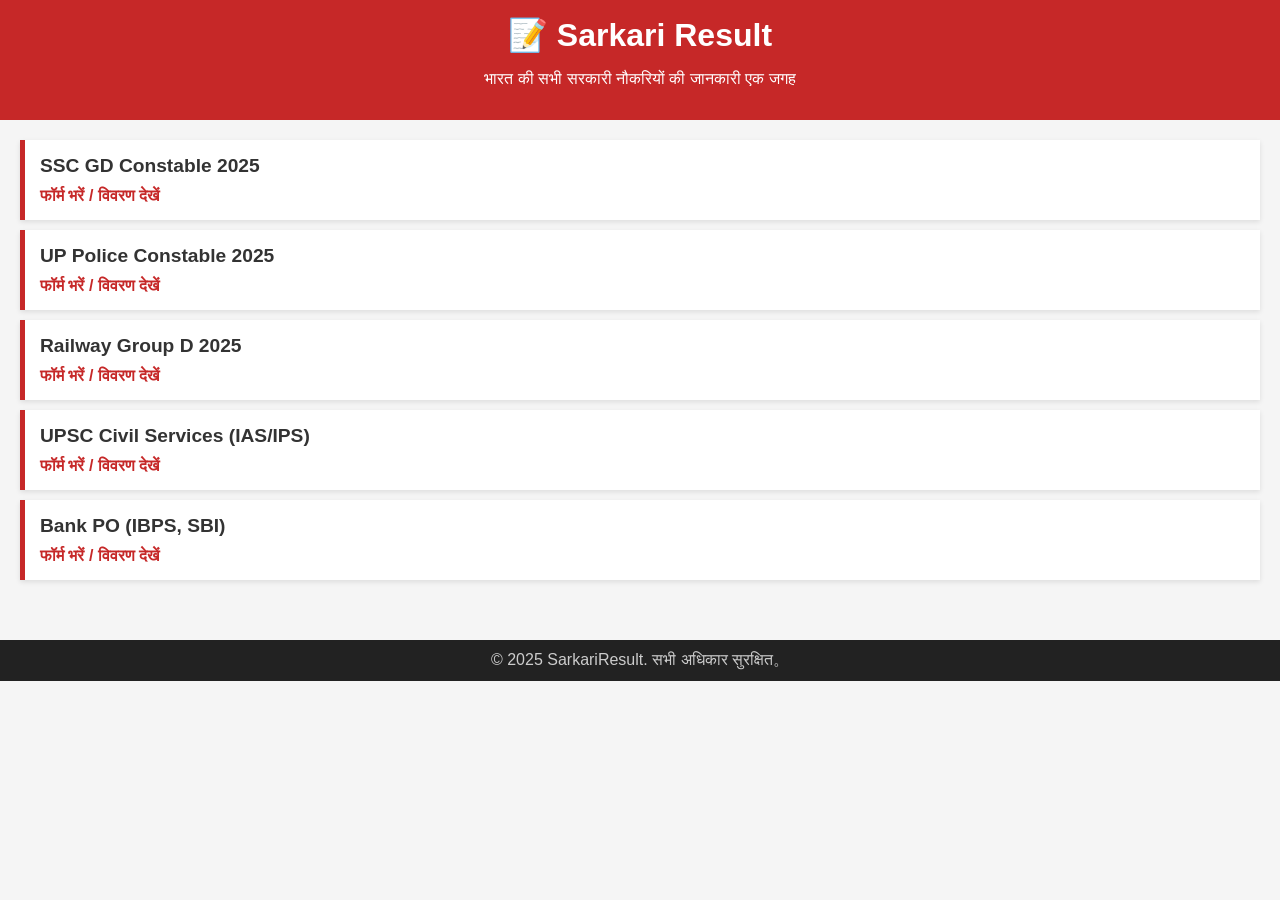
==== index.html @ b66294f8 "Add files via upload" ====
<!DOCTYPE html>
<html lang="hi">
<head>
  <meta charset="UTF-8" />
  <meta name="viewport" content="width=device-width, initial-scale=1.0"/>
  <title>Sarkari Result - सरकारी नौकरी पोर्टल</title>
  <link rel="stylesheet" href="style.css"/>
</head>
<body>
  <header>
    <h1>📝 Sarkari Result</h1>
    <p>भारत की सभी सरकारी नौकरियों की जानकारी एक जगह</p>
  </header>

  <main>
    <section class="job-list" id="jobs">
      <!-- Jobs will be added here by JavaScript -->
    </section>
  </main>

  <footer>
    © 2025 SarkariResult. सभी अधिकार सुरक्षित。
  </footer>

  <script src="script.js"></script>
</body>
</html>
---- style.css ----
body {
  margin: 0;
  font-family: Arial, sans-serif;
  background: #f5f5f5;
  color: #333;
}

header {
  background-color: #c62828;
  color: white;
  text-align: center;
  padding: 1rem 0;
}

header h1 {
  margin: 0;
  font-size: 2rem;
}

.job-list {
  padding: 20px;
}

.job-card {
  background: white;
  padding: 15px;
  margin-bottom: 10px;
  border-left: 5px solid #c62828;
  box-shadow: 0 2px 5px rgba(0,0,0,0.1);
}

.job-card h2 {
  margin: 0 0 10px;
  font-size: 1.2rem;
}

.job-card a {
  color: #c62828;
  text-decoration: none;
  font-weight: bold;
}

footer {
  text-align: center;
  background-color: #222;
  color: #ccc;
  padding: 10px 0;
  margin-top: 30px;
}
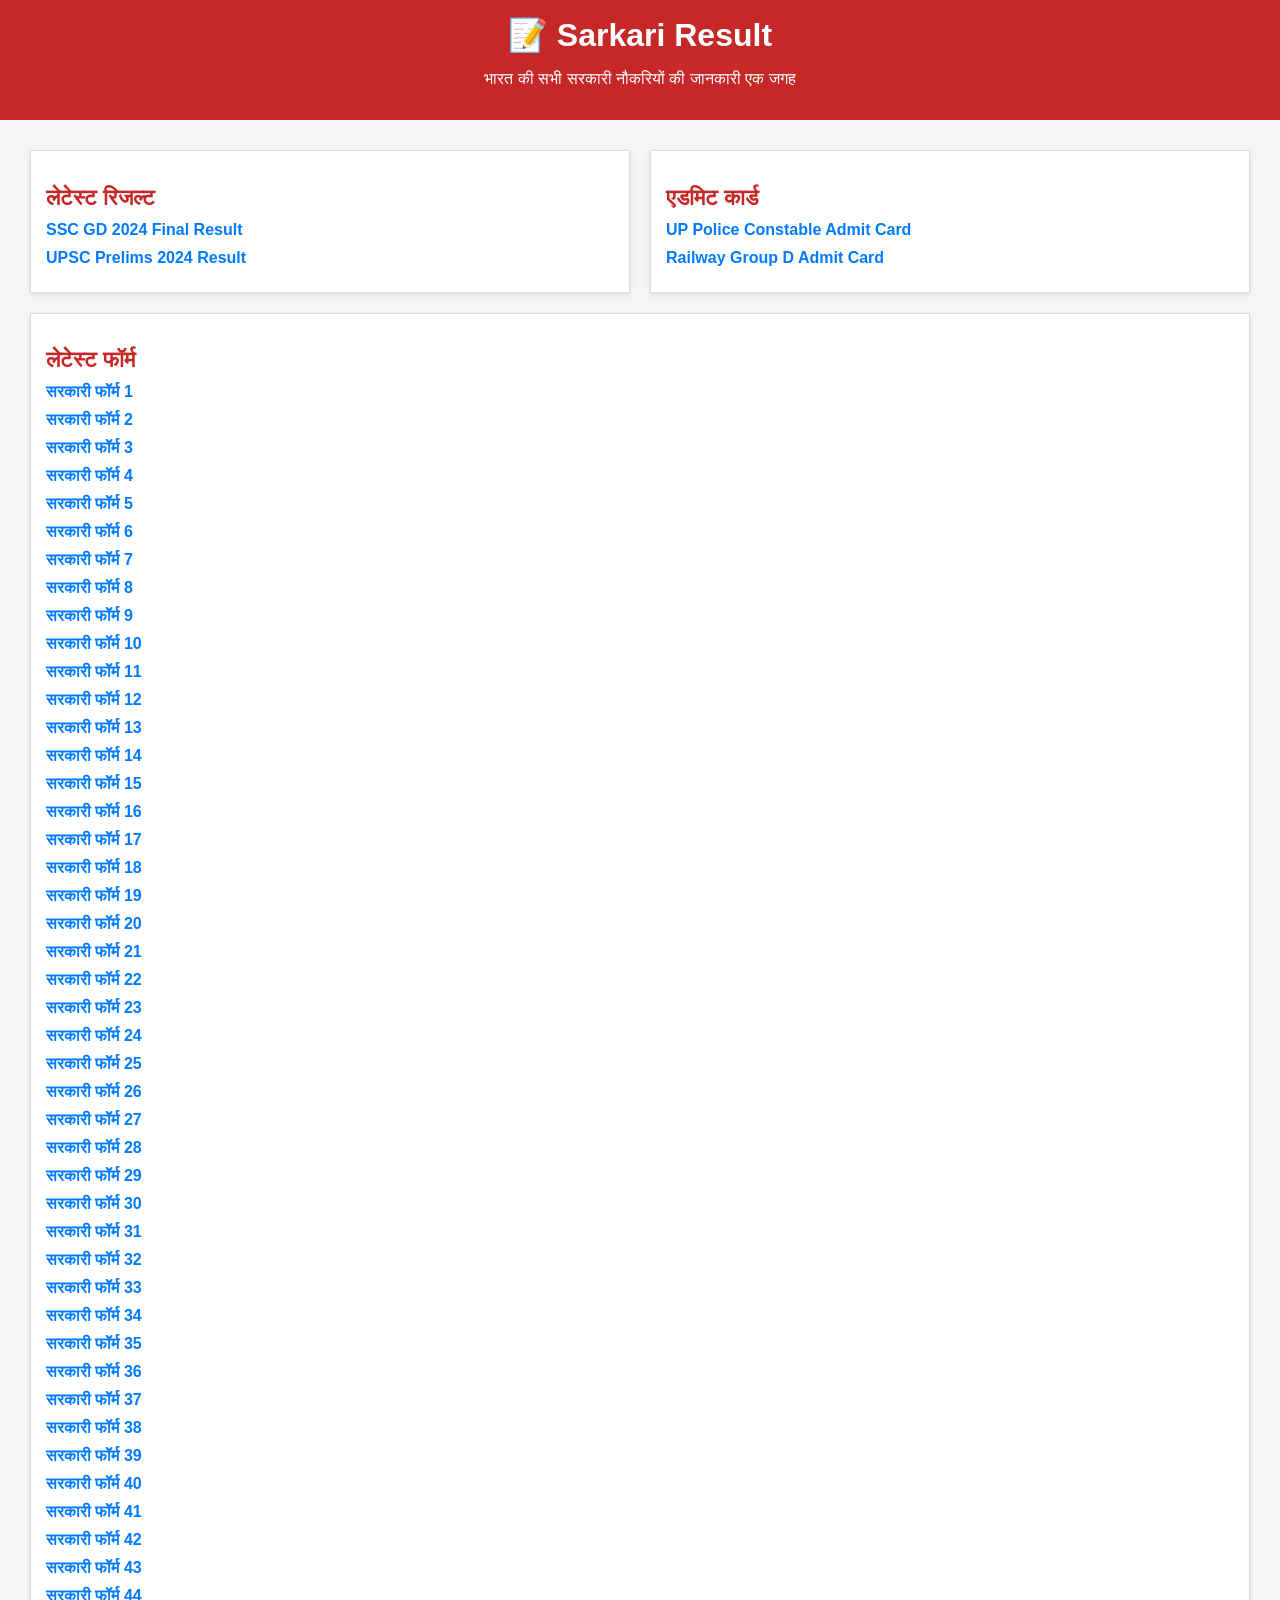
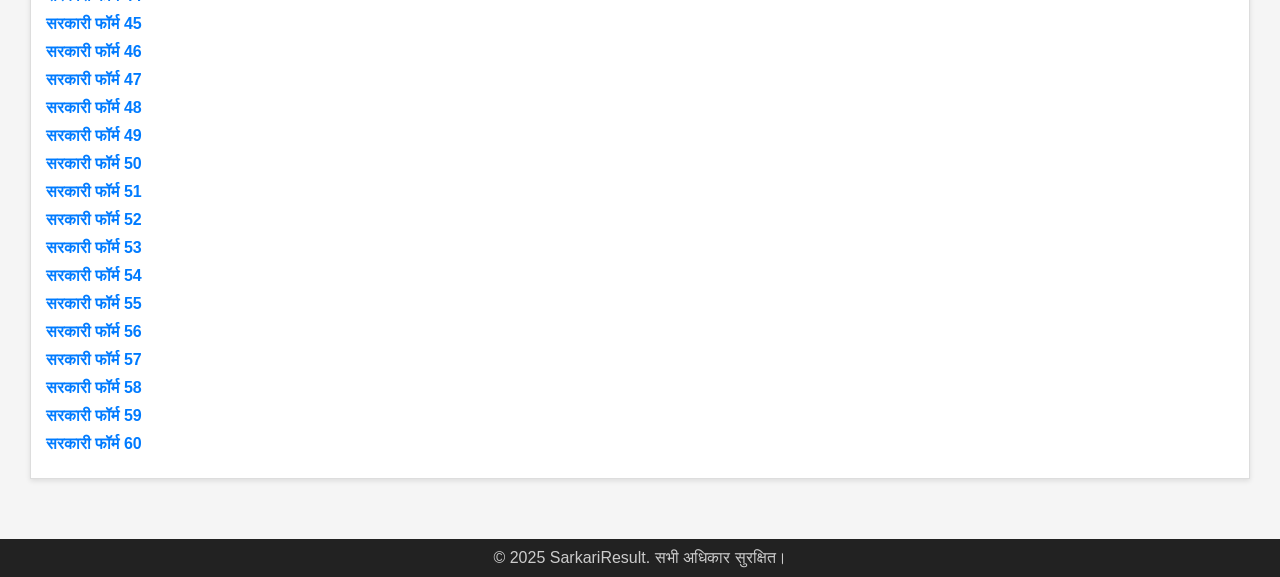
==== commit b519e8d7: "Add files via upload" ====
--- a/index.html
+++ b/index.html
@@ -13,14 +13,20 @@
     <p>भारत की सभी सरकारी नौकरियों की जानकारी एक जगह</p>
   </header>
 
-  <main>
-    <section class="job-list" id="jobs">
-      <!-- Jobs will be added here by JavaScript -->
+  <main class="columns">
+    <section class="column" id="latest-results">
+      <h2>लेटेस्ट रिजल्ट</h2>
+    </section>
+    <section class="column" id="admit-cards">
+      <h2>एडमिट कार्ड</h2>
+    </section>
+    <section class="column" id="latest-forms">
+      <h2>लेटेस्ट फॉर्म</h2>
     </section>
   </main>
 
   <footer>
-    © 2025 SarkariResult. सभी अधिकार सुरक्षित。
+    © 2025 SarkariResult. सभी अधिकार सुरक्षित।
   </footer>
 
   <script src="script.js"></script>
--- a/style.css
+++ b/style.css
@@ -18,27 +18,38 @@
   font-size: 2rem;
 }
 
-.job-list {
+main.columns {
+  display: flex;
+  flex-wrap: wrap;
+  justify-content: space-around;
   padding: 20px;
 }
 
-.job-card {
+.column {
   background: white;
+  flex: 1 1 30%;
+  margin: 10px;
   padding: 15px;
-  margin-bottom: 10px;
-  border-left: 5px solid #c62828;
+  border: 1px solid #ddd;
   box-shadow: 0 2px 5px rgba(0,0,0,0.1);
 }
 
-.job-card h2 {
-  margin: 0 0 10px;
-  font-size: 1.2rem;
+.column h2 {
+  color: #c62828;
+  font-size: 1.4rem;
+  margin-bottom: 10px;
+}
+
+.job-card {
+  margin-bottom: 10px;
 }
 
 .job-card a {
-  color: #c62828;
+  display: block;
+  color: #007bff;
   text-decoration: none;
   font-weight: bold;
+  margin-bottom: 5px;
 }
 
 footer {
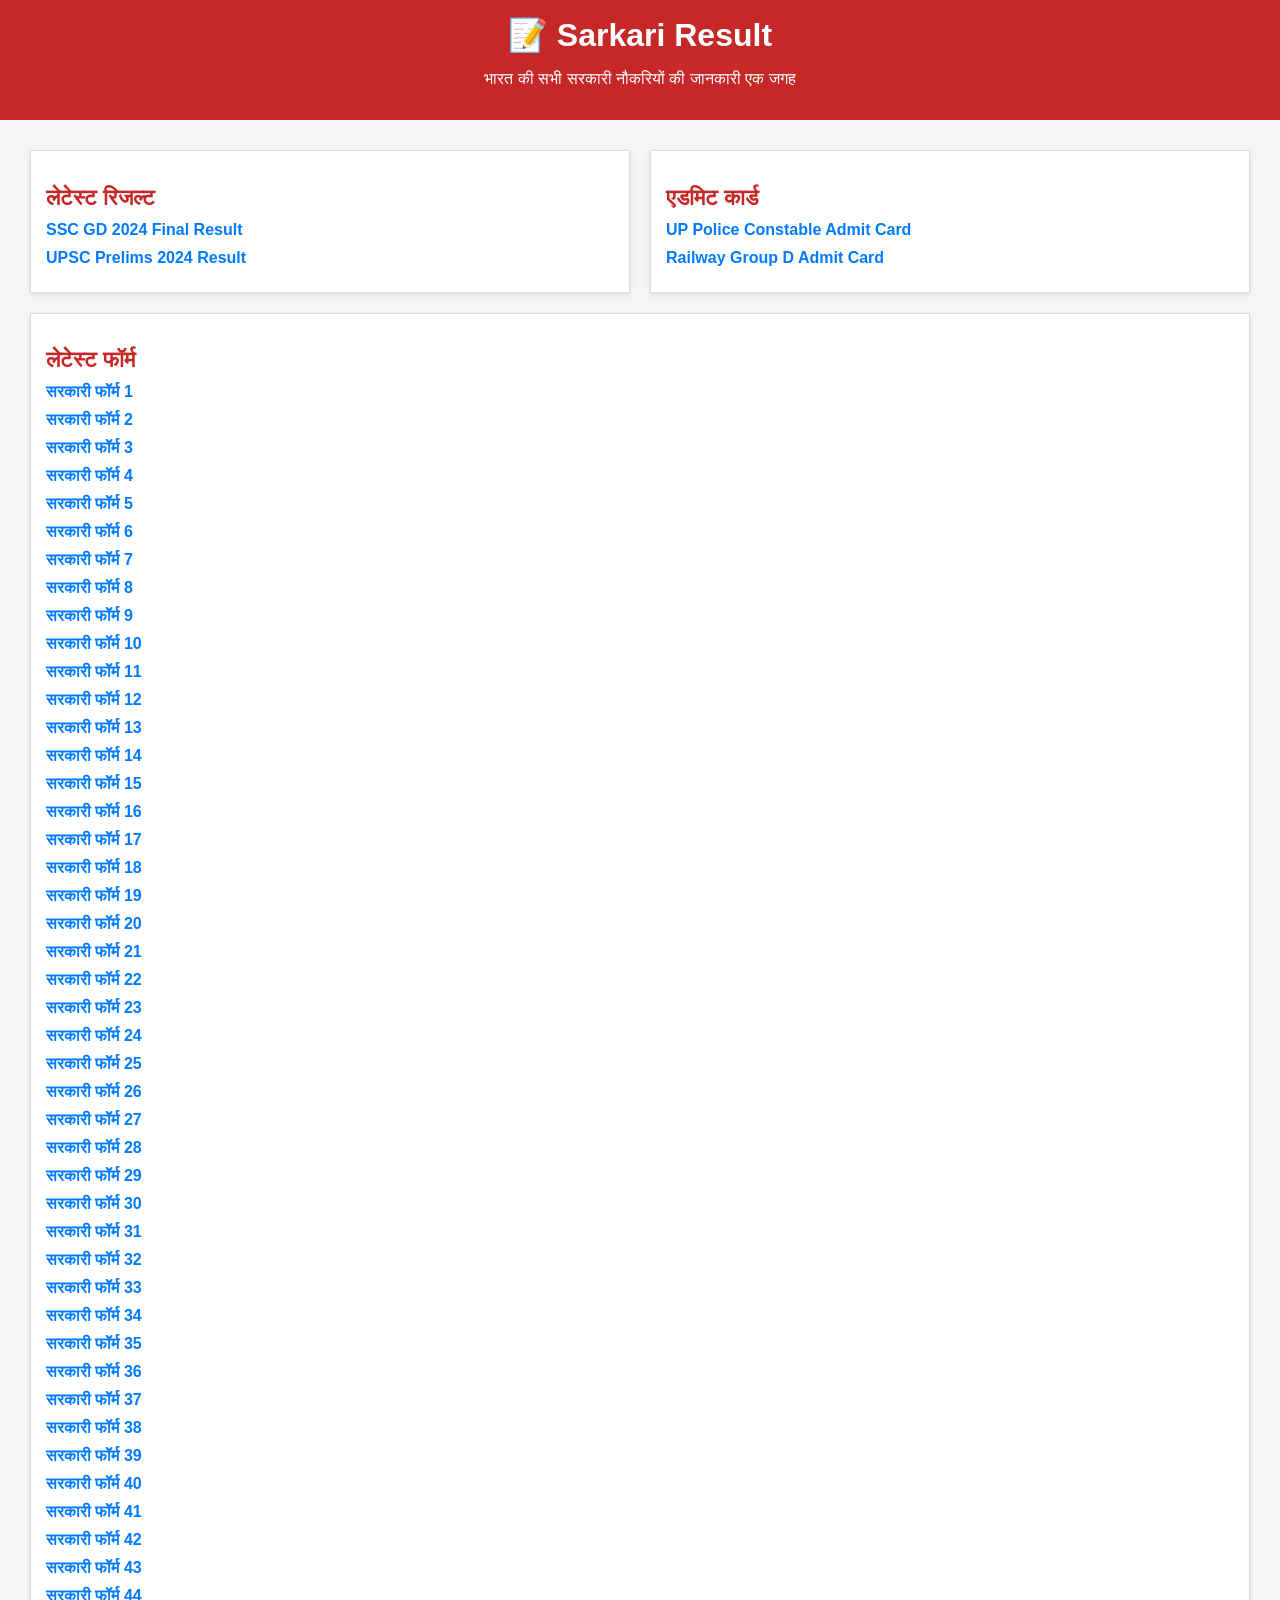
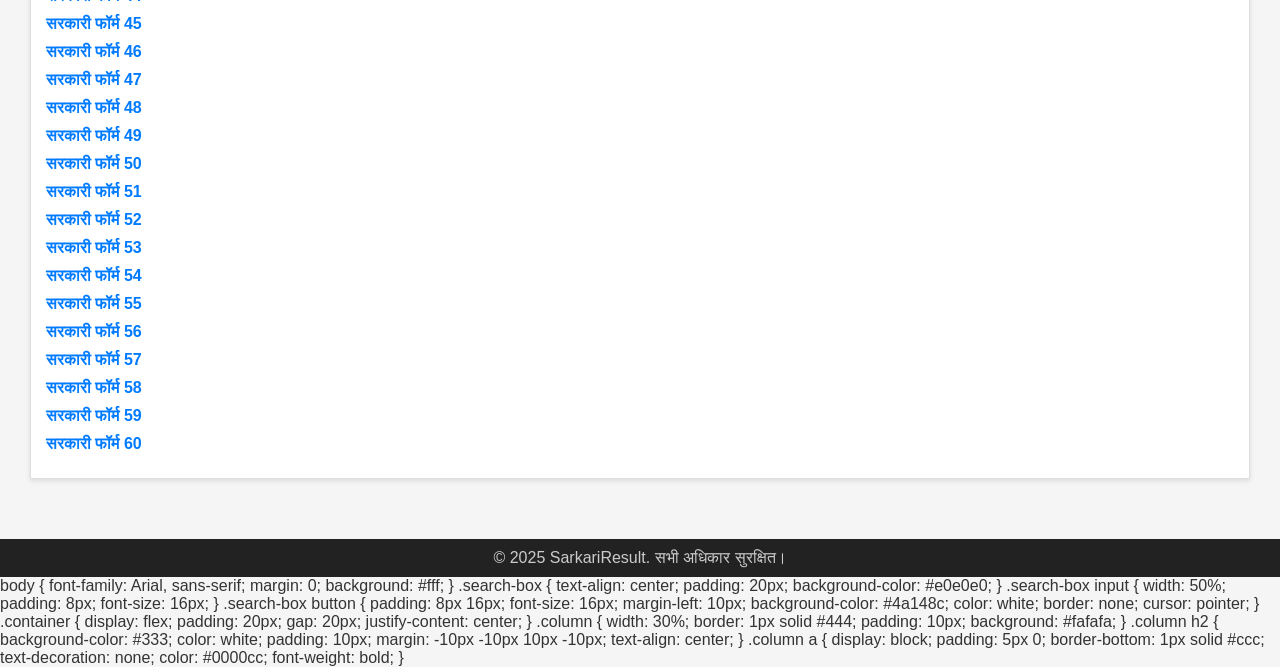
==== commit 69c4cfec: "Update index.html" ====
--- a/index.html
+++ b/index.html
@@ -32,3 +32,54 @@
   <script src="script.js"></script>
 </body>
 </html>
+body {
+  font-family: Arial, sans-serif;
+  margin: 0;
+  background: #fff;
+}
+.search-box {
+  text-align: center;
+  padding: 20px;
+  background-color: #e0e0e0;
+}
+.search-box input {
+  width: 50%;
+  padding: 8px;
+  font-size: 16px;
+}
+.search-box button {
+  padding: 8px 16px;
+  font-size: 16px;
+  margin-left: 10px;
+  background-color: #4a148c;
+  color: white;
+  border: none;
+  cursor: pointer;
+}
+.container {
+  display: flex;
+  padding: 20px;
+  gap: 20px;
+  justify-content: center;
+}
+.column {
+  width: 30%;
+  border: 1px solid #444;
+  padding: 10px;
+  background: #fafafa;
+}
+.column h2 {
+  background-color: #333;
+  color: white;
+  padding: 10px;
+  margin: -10px -10px 10px -10px;
+  text-align: center;
+}
+.column a {
+  display: block;
+  padding: 5px 0;
+  border-bottom: 1px solid #ccc;
+  text-decoration: none;
+  color: #0000cc;
+  font-weight: bold;
+}
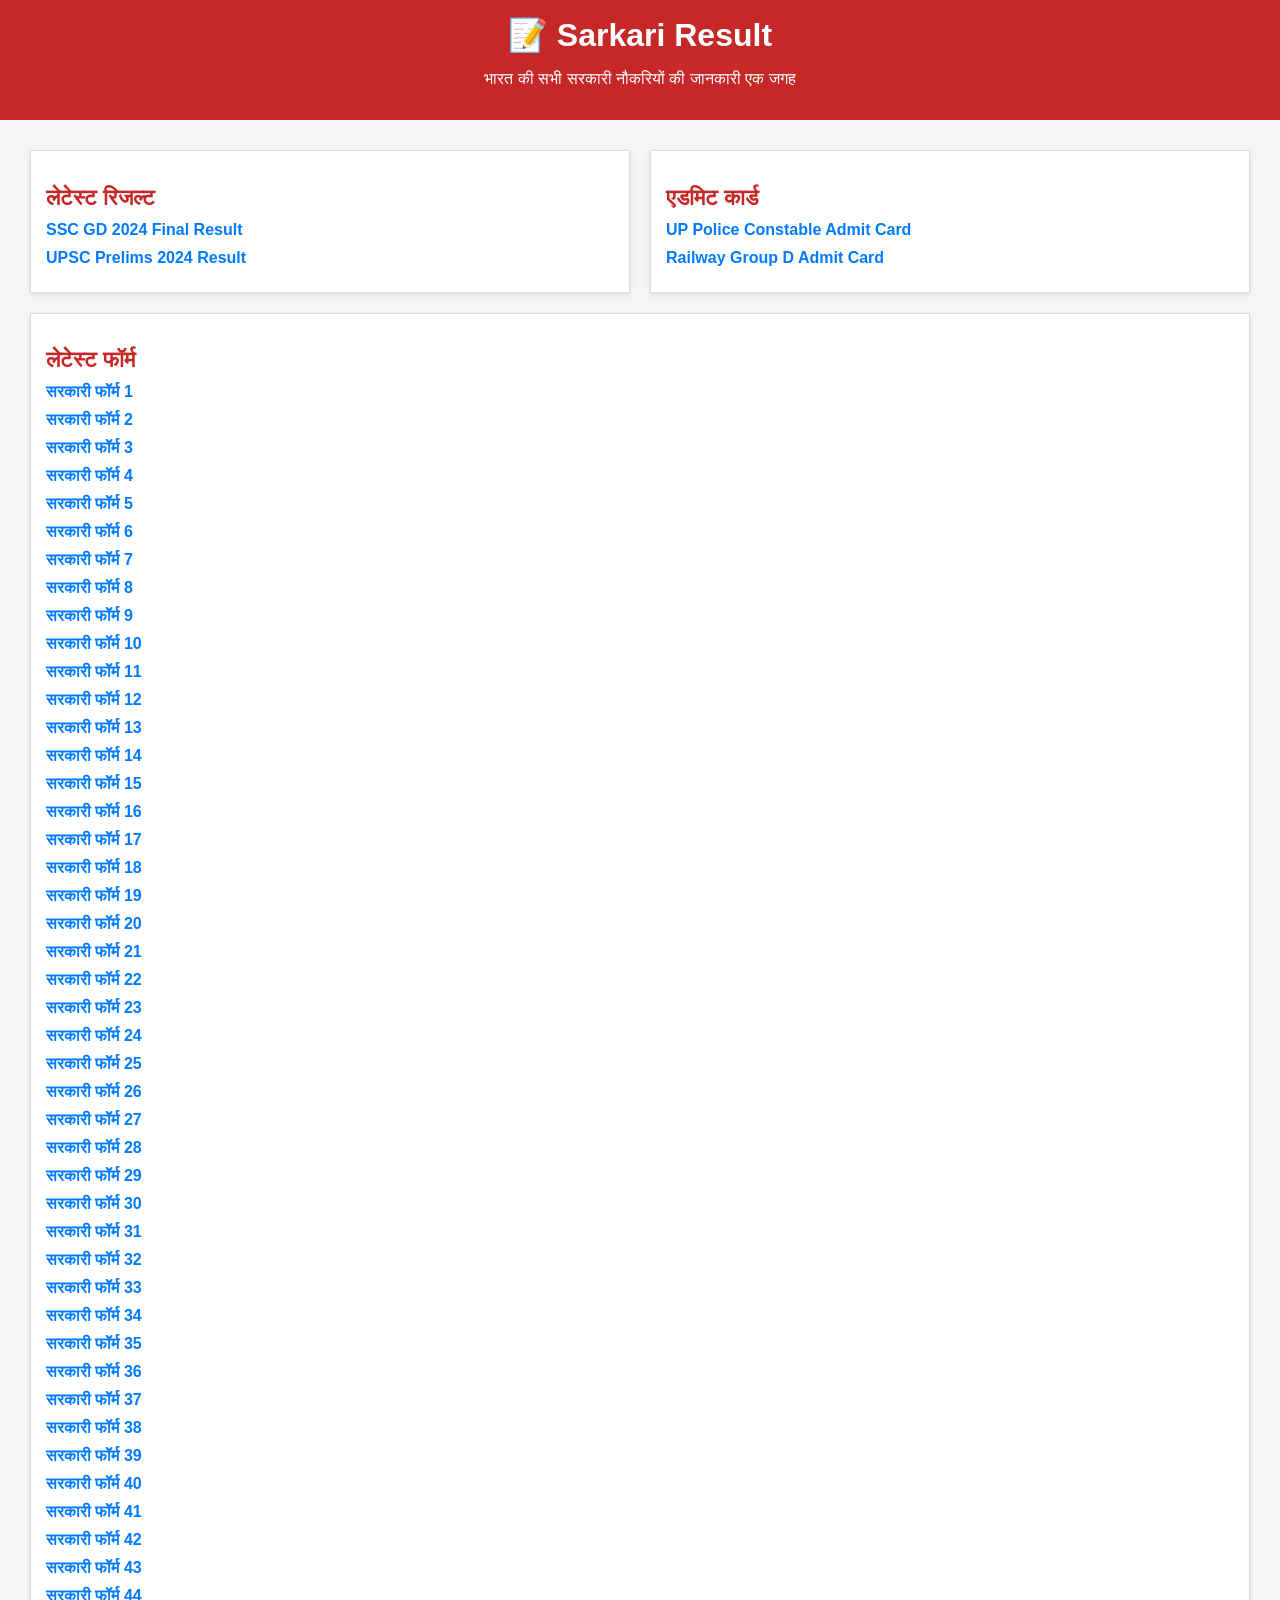
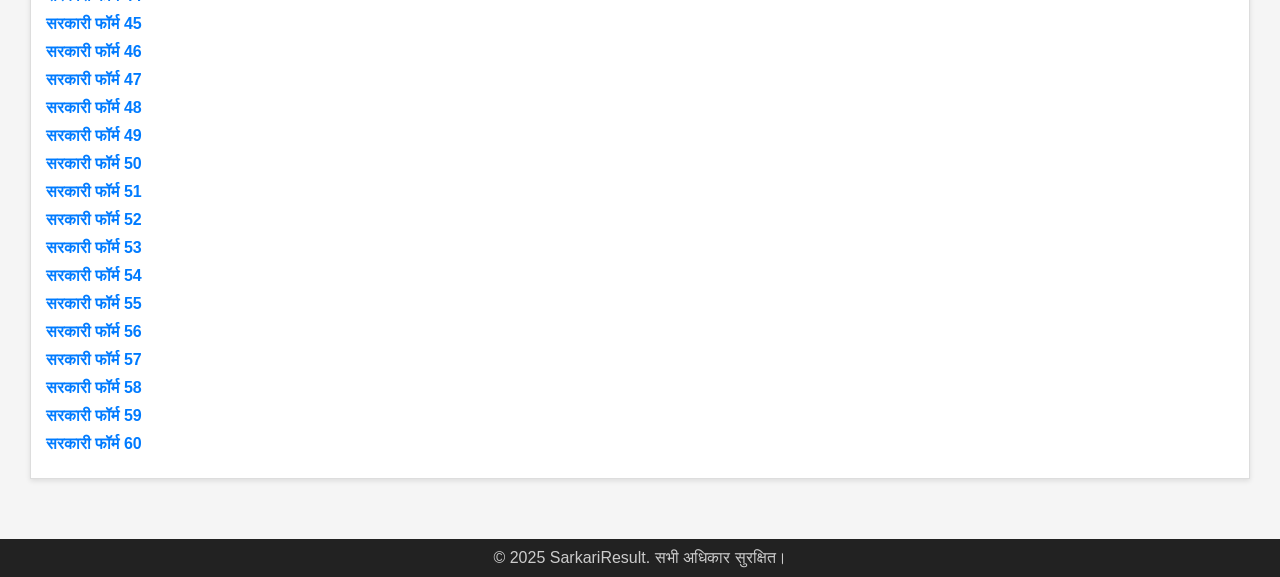
==== commit 969329ca: "Add files via upload" ====
--- a/index.html
+++ b/index.html
@@ -32,54 +32,3 @@
   <script src="script.js"></script>
 </body>
 </html>
-body {
-  font-family: Arial, sans-serif;
-  margin: 0;
-  background: #fff;
-}
-.search-box {
-  text-align: center;
-  padding: 20px;
-  background-color: #e0e0e0;
-}
-.search-box input {
-  width: 50%;
-  padding: 8px;
-  font-size: 16px;
-}
-.search-box button {
-  padding: 8px 16px;
-  font-size: 16px;
-  margin-left: 10px;
-  background-color: #4a148c;
-  color: white;
-  border: none;
-  cursor: pointer;
-}
-.container {
-  display: flex;
-  padding: 20px;
-  gap: 20px;
-  justify-content: center;
-}
-.column {
-  width: 30%;
-  border: 1px solid #444;
-  padding: 10px;
-  background: #fafafa;
-}
-.column h2 {
-  background-color: #333;
-  color: white;
-  padding: 10px;
-  margin: -10px -10px 10px -10px;
-  text-align: center;
-}
-.column a {
-  display: block;
-  padding: 5px 0;
-  border-bottom: 1px solid #ccc;
-  text-decoration: none;
-  color: #0000cc;
-  font-weight: bold;
-}
